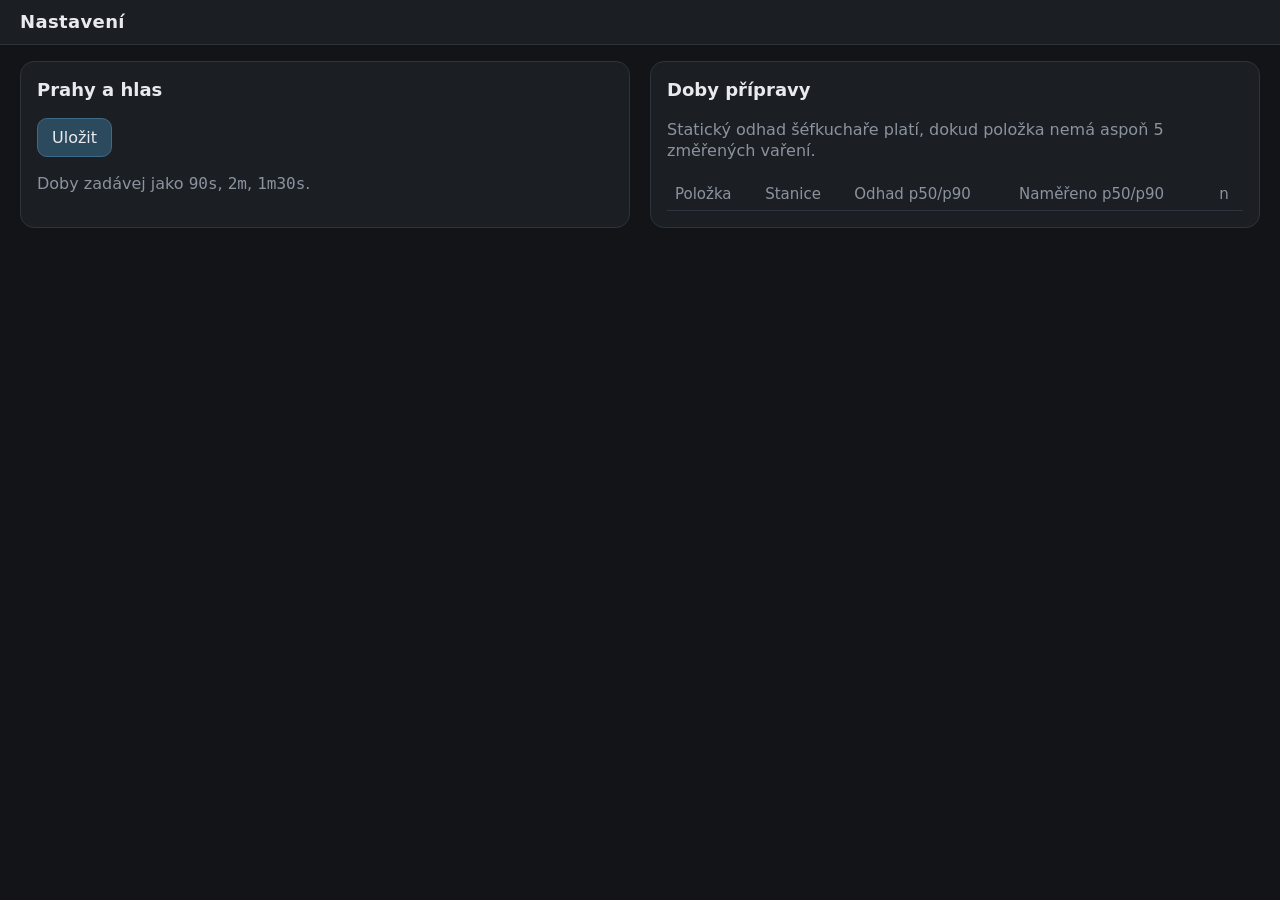
==== web/admin.html @ 84461b5b "Předávka: server, displeje a spiky 1–3 - Go server: event log v SQLite, fronta/claim, ETA s učením p" ====
<!doctype html>
<html lang="cs">
<head>
<meta charset="utf-8"><meta name="viewport" content="width=device-width, initial-scale=1">
<title>Nastavení — Předávka</title>
<link rel="stylesheet" href="style.css">
</head>
<body>
<header class="bar"><h1>Nastavení</h1><span class="sp"></span><span class="muted" id="info"></span></header>
<main class="grid2">
  <section class="panel">
    <h2 style="margin-top:0;font-size:18px">Prahy a hlas</h2>
    <form id="settings"></form>
    <div class="form-row"><button class="primary" id="save">Uložit</button></div>
    <p class="muted">Doby zadávej jako <code>90s</code>, <code>2m</code>, <code>1m30s</code>.</p>
  </section>
  <section class="panel">
    <h2 style="margin-top:0;font-size:18px">Doby přípravy</h2>
    <p class="muted">Statický odhad šéfkuchaře platí, dokud položka nemá aspoň 5 změřených vaření.</p>
    <table class="data"><thead><tr><th>Položka</th><th>Stanice</th><th>Odhad p50/p90</th><th>Naměřeno p50/p90</th><th>n</th></tr></thead>
    <tbody id="prep"></tbody></table>
  </section>
</main>
<div class="toast"></div>
<script src="app.js"></script>
<script>
const fields = [
  ["wait_to_claim", "Čekání na kuchaře", "dur"],
  ["cook_overrun_factor", "Přetažení vaření (× p90)", "num"],
  ["pass_aging", "Stárnutí na předávce", "dur"],
  ["reannounce_aging", "Opakovat stárnutí po", "dur"],
  ["course_gap", "Mezera mezi chody", "dur"],
  ["auto_fire", "Automatický fire chodu", "bool"],
  ["announce_min_gap", "Min. mezera mezi hláškami", "dur"],
  ["eta_refresh", "Obnova ETA na place", "dur"],
  ["quiet", "Tichý režim (bez hlasu)", "bool"],
];
const fmt = (ns) => { const s = Math.round(ns / 1e9); return s >= 60 ? `${Math.floor(s / 60)}m${s % 60 ? (s % 60) + "s" : ""}` : `${s}s`; };
async function load() {
  const s = await P.get("/api/settings");
  document.getElementById("settings").innerHTML = fields.map(([k, label, t]) => `<div class="form-row"><label for="${k}">${label}</label>${
    t === "bool" ? `<input type="checkbox" id="${k}" ${s[k] ? "checked" : ""}>` : `<input id="${k}" value="${P.esc(s[k])}" size="8">`}</div>`).join("");
  const st = await P.get("/api/stats");
  document.getElementById("info").textContent = `displeje: ${st.displays} · latence hlasu: ${st.voice_latency_ms} ms`;
  document.getElementById("prep").innerHTML = st.prep.map((p) => `<tr><td>${P.esc(p.name)}</td><td>${P.esc(p.station)}</td>
    <td>${fmt(p.static_p50_ns)} / ${fmt(p.static_p90_ns)}</td>
    <td>${p.n ? `${fmt(p.learned_p50_ns)} / ${fmt(p.learned_p90_ns)}` : "–"}${p.using === "learned" ? " ✓" : ""}</td><td>${p.n}</td></tr>`).join("");
}
document.getElementById("save").onclick = async () => {
  const body = {};
  for (const [k, , t] of fields) {
    const el = document.getElementById(k);
    body[k] = t === "bool" ? el.checked : t === "num" ? parseFloat(el.value) : el.value.trim();
  }
  const r = await fetch("/api/settings", { method: "PUT", headers: { "Content-Type": "application/json" }, body: JSON.stringify(body) });
  const d = await r.json();
  P.toast(r.ok ? "Uloženo" : d.error);
  if (r.ok) load();
};
load();
</script>
</body>
</html>
---- web/style.css ----
/* Předávka — klidný tmavý vzhled: málo barev, pomalé "dýchání" místo blikání. */
:root {
  --bg: #121417;
  --panel: #1b1f24;
  --panel-2: #232830;
  --line: #2e343d;
  --text: #e8eaed;
  --muted: #8b939e;
  --accent: #7fb3d5;
  --ok: #7cc49a;
  --warn: #e0a96d;
  --late: #e07b6d;
  --hold: #6b7480;
  color-scheme: dark;
}
* { box-sizing: border-box; }
html, body { margin: 0; height: 100%; }
body {
  background: var(--bg);
  color: var(--text);
  font: 16px/1.35 system-ui, -apple-system, "Segoe UI", Roboto, sans-serif;
  -webkit-font-smoothing: antialiased;
}
header.bar {
  display: flex; align-items: center; gap: 16px;
  padding: 10px 20px; border-bottom: 1px solid var(--line); background: var(--panel);
}
header.bar h1 { font-size: 18px; margin: 0; font-weight: 600; letter-spacing: .02em; }
header.bar .sp { flex: 1; }
.dot { width: 10px; height: 10px; border-radius: 50%; background: var(--late); display: inline-block; }
.dot.on { background: var(--ok); }
.muted { color: var(--muted); }
button, select, input {
  font: inherit; color: var(--text); background: var(--panel-2);
  border: 1px solid var(--line); border-radius: 10px; padding: 8px 14px;
}
button { cursor: pointer; }
button:hover { border-color: var(--accent); }
button.primary { background: #2b4a5e; border-color: #3d6a86; }
main { padding: 16px 20px 80px; }

/* breathing: pomalá změna jasu, 2.8 s */
@keyframes breathe { 0%, 100% { opacity: 1; } 50% { opacity: .62; } }
.breathe { animation: breathe 2.8s ease-in-out infinite; }

/* --- kuchyň --- */
.tickets { display: grid; grid-template-columns: repeat(auto-fill, minmax(260px, 1fr)); gap: 14px; }
.ticket {
  background: var(--panel); border: 2px solid var(--line); border-radius: 16px; padding: 14px 16px;
  cursor: pointer; user-select: none; position: relative; min-height: 150px;
}
.ticket .idx { position: absolute; top: 10px; right: 14px; color: var(--muted); font-size: 14px; }
.ticket .table { font-size: 44px; font-weight: 700; line-height: 1; }
.ticket .name { font-size: 24px; margin-top: 8px; font-weight: 600; }
.ticket .mods { color: var(--warn); margin-top: 4px; font-size: 17px; }
.ticket .meta { display: flex; justify-content: space-between; margin-top: 12px; color: var(--muted); font-size: 16px; }
.ticket.CLAIMED, .ticket.COOKING { border-color: var(--accent); }
.ticket.warn { border-color: var(--warn); }
.ticket.late { border-color: var(--late); }
.ticket.HOLD { opacity: .45; }
.ticket.READY { opacity: .5; min-height: 0; }
.ticket.READY .table { font-size: 28px; }
.ticket.READY .name { font-size: 18px; }
.ticket.selected { outline: 3px solid var(--text); outline-offset: 2px; }
.status-chip { font-size: 13px; text-transform: uppercase; letter-spacing: .06em; color: var(--muted); }

/* --- plac --- */
.floor { font-size: 28px; }
.floor table { width: 100%; border-collapse: separate; border-spacing: 0 10px; }
.floor td { padding: 16px 22px; background: var(--panel); }
.floor td:first-child { border-radius: 16px 0 0 16px; font-size: 64px; font-weight: 700; width: 1%; white-space: nowrap; }
.floor td:last-child { border-radius: 0 16px 16px 0; text-align: right; white-space: nowrap; }
.floor .items { color: var(--muted); font-size: 24px; }
.floor .eta { font-size: 44px; font-weight: 600; }
.floor .state { font-size: 22px; color: var(--muted); }
.floor tr.ready td { background: #1d3327; }
.floor tr.ready .state { color: var(--ok); font-weight: 700; font-size: 30px; }
.floor tr.partial .state { color: var(--accent); }
.floor tr.warn td, .floor tr.late td { background: #3a2a1c; }
.floor tr.late td { background: #3d211d; }
.floor tr.hold { opacity: .5; }
.floor .empty { text-align: center; color: var(--muted); padding: 80px 0; font-size: 32px; }

/* titulek poslední hlášky */
.caption {
  position: fixed; left: 0; right: 0; bottom: 0; padding: 18px 24px;
  background: rgba(18, 20, 23, .92); border-top: 1px solid var(--line);
  font-size: 26px; transition: opacity 1.2s ease; opacity: 0; pointer-events: none;
}
.caption.show { opacity: 1; }
.offline {
  position: fixed; inset: 0; display: none; align-items: center; justify-content: center;
  background: rgba(18, 20, 23, .75); font-size: 28px; color: var(--warn);
}
.offline.show { display: flex; }

/* --- předávka (expo) --- */
.pass { display: grid; grid-template-columns: repeat(auto-fill, minmax(300px, 1fr)); gap: 14px; }
.pass .card { background: var(--panel); border: 2px solid var(--line); border-radius: 16px; padding: 14px 16px; }
.pass .card.ready { border-color: var(--ok); }
.pass .card.warn { border-color: var(--warn); }
.pass .card.late { border-color: var(--late); }
.pass .card h2 { margin: 0 0 6px; font-size: 40px; display: flex; justify-content: space-between; align-items: baseline; }
.pass .card h2 small { font-size: 16px; color: var(--muted); font-weight: 400; }
.pass ul { list-style: none; padding: 0; margin: 0 0 10px; font-size: 19px; }
.pass li.READY { color: var(--ok); }
.pass li.HOLD { color: var(--hold); }
.pass .actions { display: flex; gap: 8px; }

/* --- tablet / admin --- */
.grid2 { display: grid; grid-template-columns: 1fr 1fr; gap: 20px; }
@media (max-width: 800px) { .grid2 { grid-template-columns: 1fr; } }
.menu-btns { display: grid; grid-template-columns: repeat(auto-fill, minmax(150px, 1fr)); gap: 10px; }
.menu-btns button { padding: 16px 10px; text-align: left; }
.menu-btns button small { display: block; color: var(--muted); font-size: 13px; }
.panel { background: var(--panel); border: 1px solid var(--line); border-radius: 14px; padding: 16px; }
.cart li { display: flex; justify-content: space-between; align-items: center; padding: 6px 0; border-bottom: 1px solid var(--line); }
.cart ul { list-style: none; padding: 0; margin: 10px 0; }
.form-row { display: flex; gap: 10px; align-items: center; margin-bottom: 10px; flex-wrap: wrap; }
.form-row label { min-width: 170px; color: var(--muted); }
table.data { width: 100%; border-collapse: collapse; font-size: 15px; }
table.data th, table.data td { text-align: left; padding: 6px 8px; border-bottom: 1px solid var(--line); }
table.data th { color: var(--muted); font-weight: 500; }
.links a { display: block; padding: 18px 20px; margin-bottom: 10px; background: var(--panel); border: 1px solid var(--line);
  border-radius: 14px; color: var(--text); text-decoration: none; font-size: 20px; }
.links a small { display: block; color: var(--muted); font-size: 15px; }
.toast { position: fixed; right: 20px; bottom: 20px; background: var(--panel-2); border: 1px solid var(--line);
  padding: 10px 16px; border-radius: 10px; opacity: 0; transition: opacity .4s; }
.toast.show { opacity: 1; }
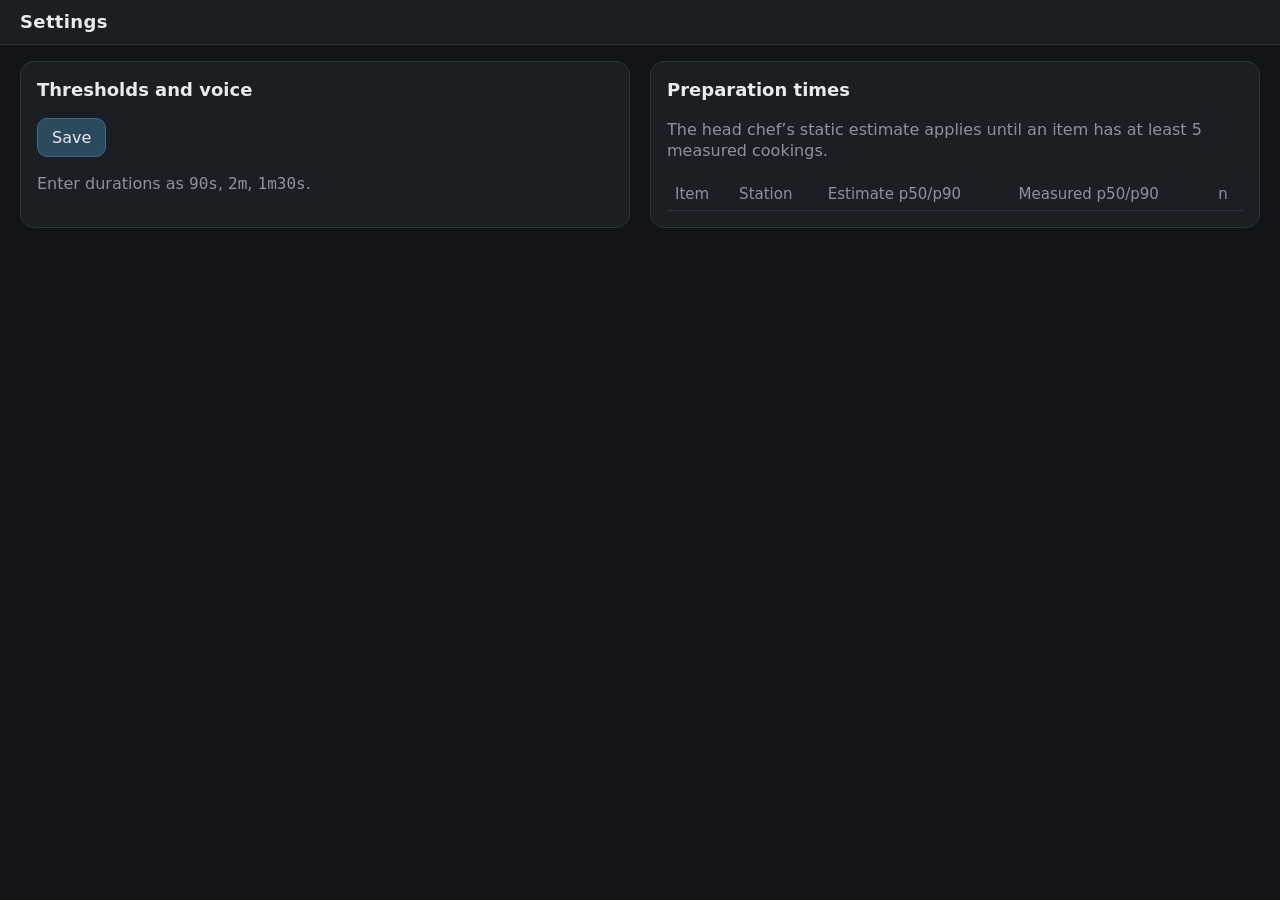
==== commit 2dadd8fd: "feat(i18n): localize displays (Flutter + web) to 45 languages Flutter display app: gen-l10n catalogs" ====
--- a/web/admin.html
+++ b/web/admin.html
@@ -6,42 +6,43 @@
 <link rel="stylesheet" href="style.css">
 </head>
 <body>
-<header class="bar"><h1>Nastavení</h1><span class="sp"></span><span class="muted" id="info"></span></header>
+<header class="bar"><h1 data-i18n="settingsPage">Nastavení</h1><span class="sp"></span><span class="muted" id="info"></span></header>
 <main class="grid2">
   <section class="panel">
-    <h2 style="margin-top:0;font-size:18px">Prahy a hlas</h2>
+    <h2 style="margin-top:0;font-size:18px" data-i18n="thresholdsVoice">Prahy a hlas</h2>
     <form id="settings"></form>
-    <div class="form-row"><button class="primary" id="save">Uložit</button></div>
-    <p class="muted">Doby zadávej jako <code>90s</code>, <code>2m</code>, <code>1m30s</code>.</p>
+    <div class="form-row"><button class="primary" id="save" data-i18n="saveBtn">Uložit</button></div>
+    <p class="muted" data-i18n-html="durationsHint">Doby zadávej jako <code>90s</code>, <code>2m</code>, <code>1m30s</code>.</p>
   </section>
   <section class="panel">
-    <h2 style="margin-top:0;font-size:18px">Doby přípravy</h2>
-    <p class="muted">Statický odhad šéfkuchaře platí, dokud položka nemá aspoň 5 změřených vaření.</p>
-    <table class="data"><thead><tr><th>Položka</th><th>Stanice</th><th>Odhad p50/p90</th><th>Naměřeno p50/p90</th><th>n</th></tr></thead>
+    <h2 style="margin-top:0;font-size:18px" data-i18n="prepTimes">Doby přípravy</h2>
+    <p class="muted" data-i18n="prepHint">Statický odhad šéfkuchaře platí, dokud položka nemá aspoň 5 změřených vaření.</p>
+    <table class="data"><thead><tr><th data-i18n="thItem">Položka</th><th data-i18n="thStation">Stanice</th><th data-i18n="thEstimate">Odhad p50/p90</th><th data-i18n="thMeasured">Naměřeno p50/p90</th><th>n</th></tr></thead>
     <tbody id="prep"></tbody></table>
   </section>
 </main>
 <div class="toast"></div>
+<script src="i18n.js"></script>
 <script src="app.js"></script>
 <script>
 const fields = [
-  ["wait_to_claim", "Čekání na kuchaře", "dur"],
-  ["cook_overrun_factor", "Přetažení vaření (× p90)", "num"],
-  ["pass_aging", "Stárnutí na předávce", "dur"],
-  ["reannounce_aging", "Opakovat stárnutí po", "dur"],
-  ["course_gap", "Mezera mezi chody", "dur"],
-  ["auto_fire", "Automatický fire chodu", "bool"],
-  ["announce_min_gap", "Min. mezera mezi hláškami", "dur"],
-  ["eta_refresh", "Obnova ETA na place", "dur"],
-  ["quiet", "Tichý režim (bez hlasu)", "bool"],
+  ["wait_to_claim", "fWaitToClaim", "dur"],
+  ["cook_overrun_factor", "fCookOverrun", "num"],
+  ["pass_aging", "fPassAging", "dur"],
+  ["reannounce_aging", "fReannounce", "dur"],
+  ["course_gap", "fCourseGap", "dur"],
+  ["auto_fire", "fAutoFire", "bool"],
+  ["announce_min_gap", "fAnnounceGap", "dur"],
+  ["eta_refresh", "fEtaRefresh", "dur"],
+  ["quiet", "fQuiet", "bool"],
 ];
 const fmt = (ns) => { const s = Math.round(ns / 1e9); return s >= 60 ? `${Math.floor(s / 60)}m${s % 60 ? (s % 60) + "s" : ""}` : `${s}s`; };
 async function load() {
   const s = await P.get("/api/settings");
-  document.getElementById("settings").innerHTML = fields.map(([k, label, t]) => `<div class="form-row"><label for="${k}">${label}</label>${
+  document.getElementById("settings").innerHTML = fields.map(([k, label, t]) => `<div class="form-row"><label for="${k}">${T(label)}</label>${
     t === "bool" ? `<input type="checkbox" id="${k}" ${s[k] ? "checked" : ""}>` : `<input id="${k}" value="${P.esc(s[k])}" size="8">`}</div>`).join("");
   const st = await P.get("/api/stats");
-  document.getElementById("info").textContent = `displeje: ${st.displays} · latence hlasu: ${st.voice_latency_ms} ms`;
+  document.getElementById("info").textContent = T("adminInfo", { displays: st.displays, ms: st.voice_latency_ms });
   document.getElementById("prep").innerHTML = st.prep.map((p) => `<tr><td>${P.esc(p.name)}</td><td>${P.esc(p.station)}</td>
     <td>${fmt(p.static_p50_ns)} / ${fmt(p.static_p90_ns)}</td>
     <td>${p.n ? `${fmt(p.learned_p50_ns)} / ${fmt(p.learned_p90_ns)}` : "–"}${p.using === "learned" ? " ✓" : ""}</td><td>${p.n}</td></tr>`).join("");
@@ -54,10 +55,13 @@
   }
   const r = await fetch("/api/settings", { method: "PUT", headers: { "Content-Type": "application/json" }, body: JSON.stringify(body) });
   const d = await r.json();
-  P.toast(r.ok ? "Uloženo" : d.error);
+  P.toast(r.ok ? T("saved") : d.error);
   if (r.ok) load();
 };
-load();
+I18N.ready.then(() => {
+  document.title = T("settingsPage") + " — Předávka";
+  load();
+});
 </script>
 </body>
 </html>
--- a/web/style.css
+++ b/web/style.css
@@ -49,7 +49,7 @@
   background: var(--panel); border: 2px solid var(--line); border-radius: 16px; padding: 14px 16px;
   cursor: pointer; user-select: none; position: relative; min-height: 150px;
 }
-.ticket .idx { position: absolute; top: 10px; right: 14px; color: var(--muted); font-size: 14px; }
+.ticket .idx { position: absolute; top: 10px; inset-inline-end: 14px; color: var(--muted); font-size: 14px; }
 .ticket .table { font-size: 44px; font-weight: 700; line-height: 1; }
 .ticket .name { font-size: 24px; margin-top: 8px; font-weight: 600; }
 .ticket .mods { color: var(--warn); margin-top: 4px; font-size: 17px; }
@@ -68,8 +68,8 @@
 .floor { font-size: 28px; }
 .floor table { width: 100%; border-collapse: separate; border-spacing: 0 10px; }
 .floor td { padding: 16px 22px; background: var(--panel); }
-.floor td:first-child { border-radius: 16px 0 0 16px; font-size: 64px; font-weight: 700; width: 1%; white-space: nowrap; }
-.floor td:last-child { border-radius: 0 16px 16px 0; text-align: right; white-space: nowrap; }
+.floor td:first-child { border-start-start-radius: 16px; border-end-start-radius: 16px; font-size: 64px; font-weight: 700; width: 1%; white-space: nowrap; }
+.floor td:last-child { border-start-end-radius: 16px; border-end-end-radius: 16px; text-align: end; white-space: nowrap; }
 .floor .items { color: var(--muted); font-size: 24px; }
 .floor .eta { font-size: 44px; font-weight: 600; }
 .floor .state { font-size: 22px; color: var(--muted); }
@@ -80,10 +80,19 @@
 .floor tr.late td { background: #3d211d; }
 .floor tr.hold { opacity: .5; }
 .floor .empty { text-align: center; color: var(--muted); padding: 80px 0; font-size: 32px; }
+/* Telefon číšníka: menší písmo a stav smí zalomit, jinak tabulka přeteče doprava. */
+@media (max-width: 600px) {
+  .floor td { padding: 12px 12px; }
+  .floor td:first-child { font-size: 40px; }
+  .floor td:last-child { white-space: normal; }
+  .floor .items { font-size: 16px; }
+  .floor .eta { font-size: 26px; white-space: nowrap; }
+  .floor .state, .floor tr.ready .state { font-size: 16px; }
+}
 
 /* titulek poslední hlášky */
 .caption {
-  position: fixed; left: 0; right: 0; bottom: 0; padding: 18px 24px;
+  position: fixed; inset-inline: 0; bottom: 0; padding: 18px 24px;
   background: rgba(18, 20, 23, .92); border-top: 1px solid var(--line);
   font-size: 26px; transition: opacity 1.2s ease; opacity: 0; pointer-events: none;
 }
@@ -111,7 +120,7 @@
 .grid2 { display: grid; grid-template-columns: 1fr 1fr; gap: 20px; }
 @media (max-width: 800px) { .grid2 { grid-template-columns: 1fr; } }
 .menu-btns { display: grid; grid-template-columns: repeat(auto-fill, minmax(150px, 1fr)); gap: 10px; }
-.menu-btns button { padding: 16px 10px; text-align: left; }
+.menu-btns button { padding: 16px 10px; text-align: start; }
 .menu-btns button small { display: block; color: var(--muted); font-size: 13px; }
 .panel { background: var(--panel); border: 1px solid var(--line); border-radius: 14px; padding: 16px; }
 .cart li { display: flex; justify-content: space-between; align-items: center; padding: 6px 0; border-bottom: 1px solid var(--line); }
@@ -119,11 +128,20 @@
 .form-row { display: flex; gap: 10px; align-items: center; margin-bottom: 10px; flex-wrap: wrap; }
 .form-row label { min-width: 170px; color: var(--muted); }
 table.data { width: 100%; border-collapse: collapse; font-size: 15px; }
-table.data th, table.data td { text-align: left; padding: 6px 8px; border-bottom: 1px solid var(--line); }
+table.data th, table.data td { text-align: start; padding: 6px 8px; border-bottom: 1px solid var(--line); }
 table.data th { color: var(--muted); font-weight: 500; }
 .links a { display: block; padding: 18px 20px; margin-bottom: 10px; background: var(--panel); border: 1px solid var(--line);
   border-radius: 14px; color: var(--text); text-decoration: none; font-size: 20px; }
 .links a small { display: block; color: var(--muted); font-size: 15px; }
-.toast { position: fixed; right: 20px; bottom: 20px; background: var(--panel-2); border: 1px solid var(--line);
+.toast { position: fixed; inset-inline-end: 20px; bottom: 20px; background: var(--panel-2); border: 1px solid var(--line);
   padding: 10px 16px; border-radius: 10px; opacity: 0; transition: opacity .4s; }
 .toast.show { opacity: 1; }
+
+/* Obrázky jídel (config art_dir / emoji). Box je 1em vlastního písma, takže obrázek i emoji mají stejnou velikost. */
+.pic { display: inline-flex; align-items: center; justify-content: center; width: 1em; height: 1em;
+  font-size: 1.3em; margin-inline-end: .25em; vertical-align: -.15em; line-height: 1; }
+.pic img { width: 100%; height: 100%; object-fit: contain; }
+.ticket .name .pic { font-size: 2.2em; vertical-align: -.3em; }
+.menu-btns button .pic { display: flex; font-size: 64px; margin: 0 0 6px; }
+.floor .items .pic { font-size: 1.6em; vertical-align: -.3em; }
+.empty-art { display: block; width: 200px; height: 200px; margin: 24px auto 0; object-fit: contain; }
